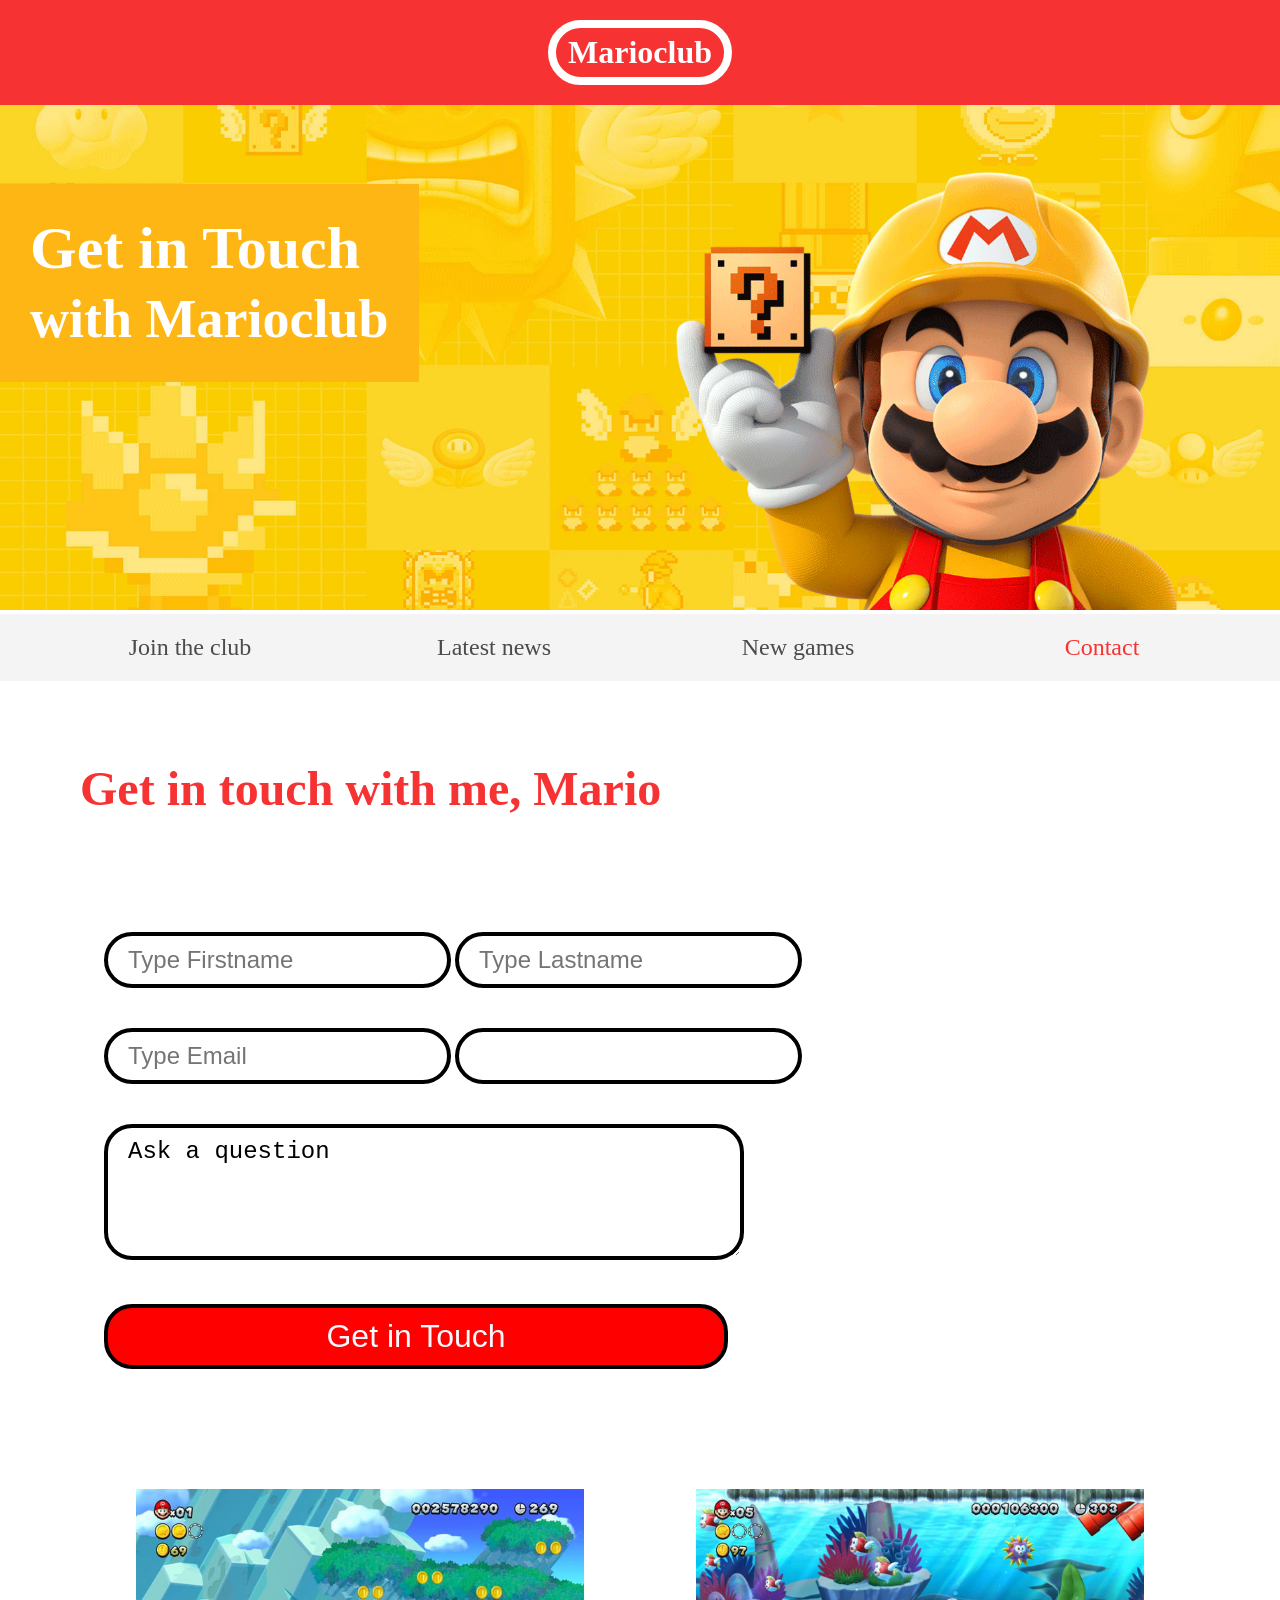
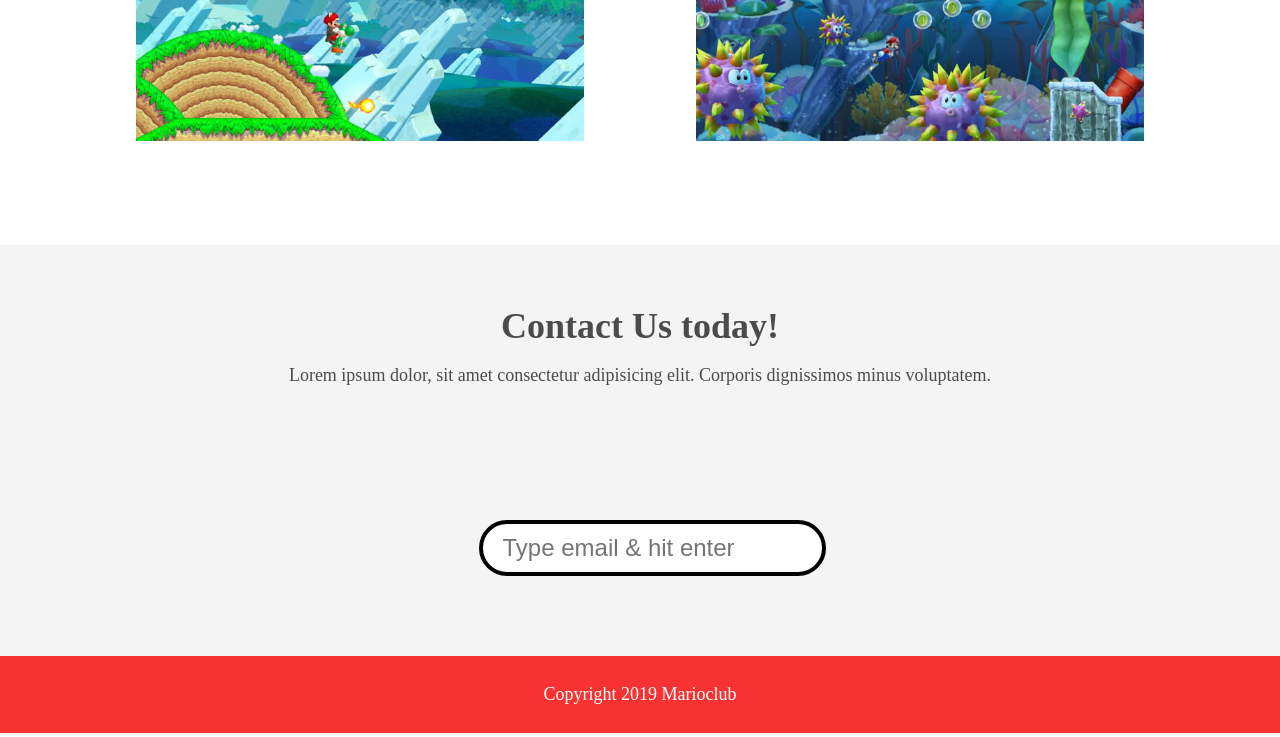
==== contact.html @ c67f836b "first commit" ====
<!DOCTYPE html>
<html lang="en">

<head>
    <meta name="viewport" content="width=device-width, initial-scale=1.0">
    <link rel="shortcut icon" href="img/favicon.ico" type="image/x-icon">
    <link rel="icon" href="img/favicon.ico" type="image/x-icon">
    <link rel="stylesheet" href="css/style.css">
    <title>Marioclub Contact</title>
</head>

<body>
    <header>
        <a href="index.html">
            <h1>Marioclub</h1>
        </a>
    </header>
    <section class="banner">
        <img src="img/banner.jpg" alt="marioclub welcome banner">
        <div class="welcome">
            <h2>Get in Touch<br><span>with Marioclub</span></h2>
        </div>
    </section>
    <nav class="main-nav">
        <ul>
            <li><a href="index.html">Join the club</a></li>
            <li><a href="news.html">Latest news</a></li>
            <li><a href="games.html">New games</a></li>
            <li><a href="contact.html" class="join">Contact</a></li>
        </ul>
    </nav>
    <main>
        <article>
            <h2>Get in touch with me, Mario</h2>
            <form>
                <input type="text" name="fname" placeholder="Type Firstname" required>
                <input type="text" name="lname" placeholder="Type Lastname" required><br />
                <input type="email" name="mail" placeholder="Type Email" required>
                <input list="countries" name="country" id="country">
                <datalist id="countries">
                    <option value="Albania">
                    <option value="Austria">
                    <option value="Belarus">
                    <option value="Belgium">
                    <option value="Bosnia">
                    <option value="Bulgaria">
                    <option value="Croatia">
                    <option value="Czech Republic">
                    <option value="Denmark">
                    <option value="Finland">
                    <option value="France">
                    <option value="Georgia">
                    <option value="Germany">
                    <option value="Greece">
                    <option value="Hungary">
                    <option value="Ireland">
                    <option value="Italy">
                    <option value="Kazakhstan">
                    <option value="Lithuania">
                    <option value="Netherlands">
                    <option value="Norway">
                    <option value="Poland">
                    <option value="Portugal">
                    <option value="Romania">
                    <option value="Russia">
                    <option value="Serbia">
                    <option value="Slovakia">
                    <option value="Spain">
                    <option value="Turkey">
                    <option value="Sweden">
                    <option value="Switzerland">
                    <option value="Ukraine">
                    <option value="United Kingdom">
                </datalist>
                <br />
                <textarea name="question" rows="4" cols="40" placeholder="Ask a question...">Ask a question</textarea>
                <input type="submit" value="Get in Touch">
            </form>
        </article>
        <ul class="images">
            <li><img src="img/thumb-1.jpg" alt="mario thumbnail 1"></li>
            <li><img src="img/thumb-2.jpg" alt="mario thumbnail 2"></li>
        </ul>
    </main>
    <section class="join">
        <h2>Contact Us today!</h2>
        <p>Lorem ipsum dolor, sit amet consectetur adipisicing elit. Corporis dignissimos minus voluptatem.</p>
        <form>
            <input type="email" name="email" placeholder="Type email & hit enter" required>
        </form>

    </section>
    <footer>
        <p class="copyright">Copyright 2019 Marioclub</p>
    </footer>
</body>

</html>
---- css/style.css ----
body, ul, li, h1, h2, a{
    margin: 0;
    padding: 0;
    font-family: tahoma;
  }
  p{
    font-size: 18px;
  }
  header{
    background-color: #F63232;
    padding: 20px 0;
    text-align: center;
    position: fixed;
    width: 100%;
    top: 0;
    left: 0;
    z-index: 1;
  }
  header h1{
    color: white;
    border: 8px solid white;
    display: inline-block;
    padding: 6px 12px;
    border-radius: 36px;
  }
  .banner{
    position: relative;
  }
  .banner img{
    width: 100%;
  }
  .banner .welcome{
    background:#FEB614;
    color: white;
    padding: 30px;
    font-size: 60px;
    position: absolute;
    left: 0;
    top: 30%;
  } 
  .banner .welcome span{
    font-size: 0.9em;
  }
  nav{
    background: #F4F4F4;
    padding: 20px;
    position: -webkit-sticky;
    position: sticky;
    top: 106px;
    z-index: 1;
  }
  nav ul{
    white-space: nowrap;
    max-width: 1200px;
    margin: 0 auto;
    text-align: center;
  }
  nav li{
    width: 25%;
    display: inline-block;
    font-size: 24px;
  }
  nav li a{
    text-decoration: none;
    color: #4B4B4B;
  }
  nav li a:hover{
    text-decoration: underline;
  }
  nav li a.join{
    color: #F63232;
  }
  main{
    max-width: 100%;
    width: 1200px;
    margin: 80px auto;
    padding: 0 40px;
    -webkit-box-sizing: border-box;
    box-sizing: border-box;
  }
  article h2{
    color: #F63232;
    font-size: 48px;
  }
  article p{
    line-height: 2em;
    color: #4B4B4B;
  }
  article p::first-line{
    font-weight: bold;
    font-size: 1.2em;
  }
  .images{
    text-align: center;
    margin: 80px 0;
    white-space: nowrap;
  }
  .images li{
    display: inline-block;
    list-style-type: none;
    width: 40%;
    margin: 20px 5%;
    position: relative;
  }
  .images li:hover{
    top: -4px;
  }
  .images li img{
    max-width: 100%;
  }
  .images {
    display: -webkit-box;
    display: -ms-flexbox;
    display: flex;
    -ms-flex-wrap: wrap;
    flex-wrap: wrap;
  }
  
  .coverimage li {
    -webkit-box-flex: 1;
    -ms-flex: 0 0 50%;
    flex: 0 0 50%; /* explanation below */
    margin: 5px;
    height: 100px;
    
  }
  
  section.join{
    background: #F4F4F4;
    text-align: center;
    padding: 60px 20px;
    color: #4B4B4B;
  }
  section.join h2{
    font-size: 36px;
  }
  form {
      padding-left: 1.5rem;
      padding-top: 6rem;
  }
  
  form input{
    margin: 20px 0;
    padding: 10px 20px;
    font-size: 24px;
    border-radius: 28px;
    border: 4px solid black;
  }
  
  form textarea{
    margin: 20px 0;
    padding: 10px 20px;
    font-size: 24px;
    border-radius: 28px;
    border: 4px solid black;
  }
  form input:focus{
    border: 4px dashed #4B4B4B;
    outline: none;
  }
  form textarea:focus{
    border: 4px dashed #4B4B4B;
    outline: none;
  }
  form input:valid{
    border: 4px solid #000000;
  }
  input[type="submit"] {
      width: 39rem;
      background-color: red;
      font-size: xx-large;
      color: ghostwhite;
  }
  input[type="submit"]:focus {
      border: 4px dashed ghostwhite;
      outline: none
  }
  footer{
    background: #F63232;
    color: white;
    padding: 10px;
    text-align: center;
  }
  
  /* responsive styles */
  
  @media screen and (max-width: 1400px){
  
    .banner .welcome{
      font-size: 40px;
    }
  
  }
  
  @media screen and (max-width: 960px){
  
    .banner .welcome{
      font-size: 28px;
    }
    nav li{
      font-size: 18px;
    }
  
  }
  
  @media screen and (max-width: 700px){
  
    .banner .welcome{
      font-size: 20px;
      position: relative;
      text-align: center;
    }
    .banner .welcome br{
      display: none;
    }
    .banner .welcome span{
      font-size: 1em;
    }
    nav li{
      font-size: 18px;
    }
    .images li{
      width: 100%;
      display: block;
      margin: 20px auto;
    }
  
  }
  
  @media screen and (max-width: 560px){
  
    .banner .welcome{
      font-size: 20px;
      position: relative;
      text-align: center;
    }
    .banner .welcome br{
      display: none;
    }
    .banner .welcome span{
      font-size: 1em;
    }
    nav li{
      display: block;
      width: 100%;
      margin: 12px 0;
    }
    article h2{
      font-size: 36px;
    }
    header, nav{
      position: relative;
      top: 0;
    }
    
  
  }
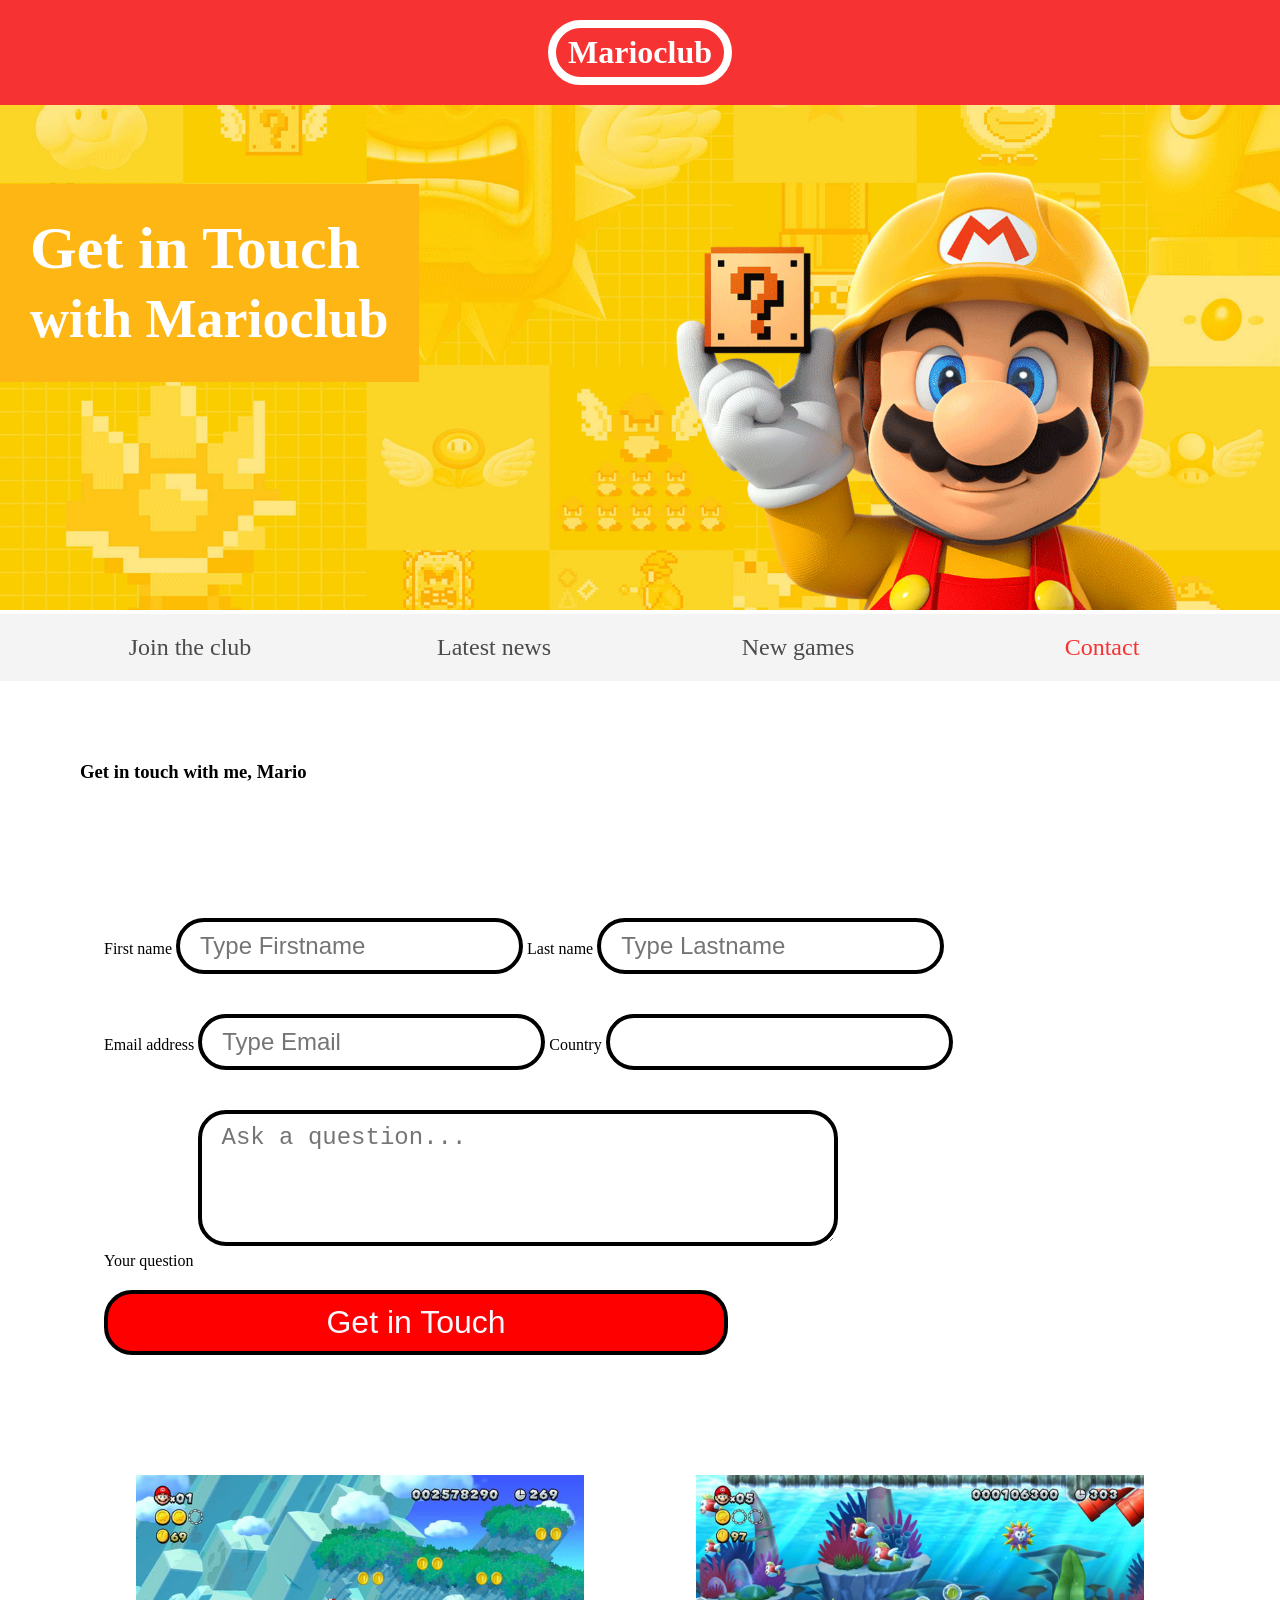
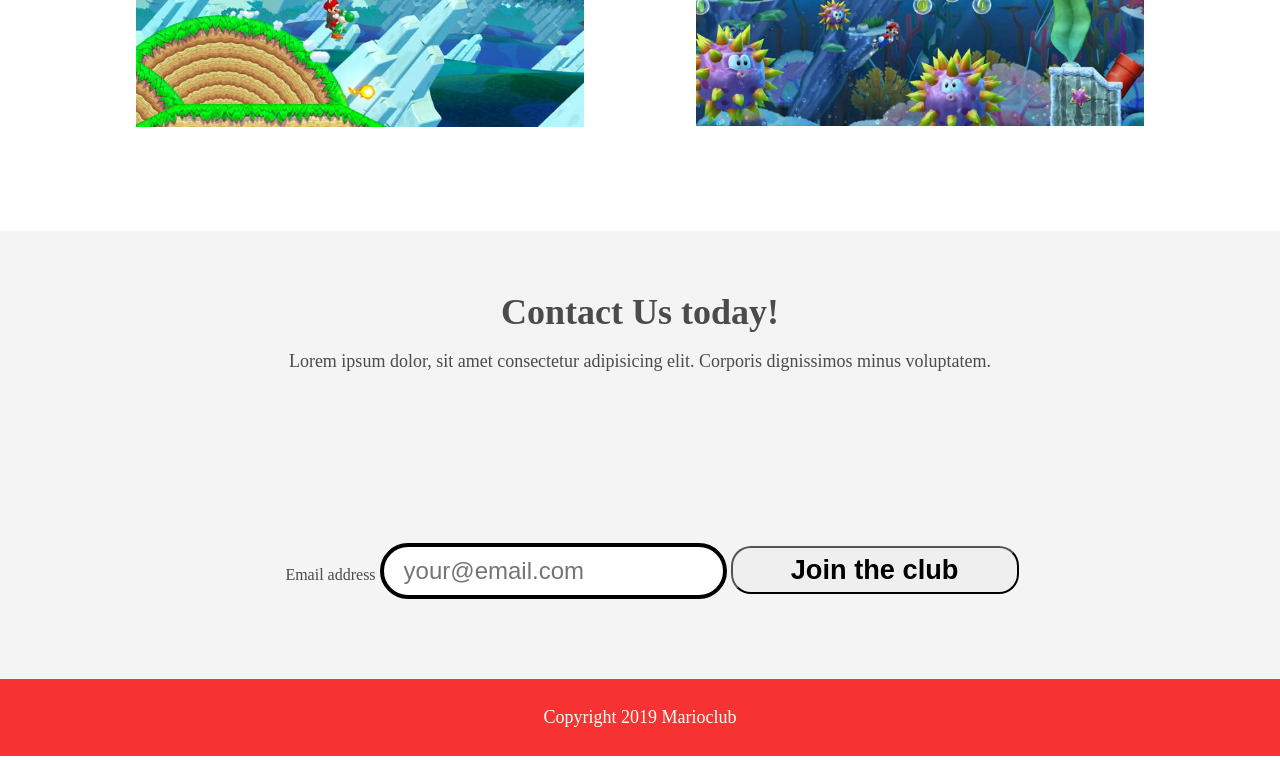
==== commit f742a352: "fix: resolve all WCAG 2.1 AA accessibility issues across all pages Fixes 8 accessibility issues iden" ====
--- a/contact.html
+++ b/contact.html
@@ -21,7 +21,7 @@
             <h2>Get in Touch<br><span>with Marioclub</span></h2>
         </div>
     </section>
-    <nav class="main-nav">
+    <nav class="main-nav" aria-label="Main navigation">
         <ul>
             <li><a href="index.html">Join the club</a></li>
             <li><a href="news.html">Latest news</a></li>
@@ -31,11 +31,15 @@
     </nav>
     <main>
         <article>
-            <h2>Get in touch with me, Mario</h2>
+            <h3>Get in touch with me, Mario</h3>
             <form>
-                <input type="text" name="fname" placeholder="Type Firstname" required>
-                <input type="text" name="lname" placeholder="Type Lastname" required><br />
-                <input type="email" name="mail" placeholder="Type Email" required>
+                <label for="fname">First name</label>
+                <input type="text" id="fname" name="fname" placeholder="Type Firstname" required>
+                <label for="lname">Last name</label>
+                <input type="text" id="lname" name="lname" placeholder="Type Lastname" required><br />
+                <label for="mail">Email address</label>
+                <input type="email" id="mail" name="mail" placeholder="Type Email" required>
+                <label for="country">Country</label>
                 <input list="countries" name="country" id="country">
                 <datalist id="countries">
                     <option value="Albania">
@@ -73,20 +77,23 @@
                     <option value="United Kingdom">
                 </datalist>
                 <br />
-                <textarea name="question" rows="4" cols="40" placeholder="Ask a question...">Ask a question</textarea>
+                <label for="question">Your question</label>
+                <textarea id="question" name="question" rows="4" cols="40" placeholder="Ask a question..."></textarea>
                 <input type="submit" value="Get in Touch">
             </form>
         </article>
         <ul class="images">
-            <li><img src="img/thumb-1.jpg" alt="mario thumbnail 1"></li>
-            <li><img src="img/thumb-2.jpg" alt="mario thumbnail 2"></li>
+            <li><img src="img/thumb-1.jpg" alt="Mario rides on Yoshi’s back as they jump toward floating coins"></li>
+            <li><img src="img/thumb-2.jpg" alt="Mario swims through an underwater level filled with coins, colorful coral, pipes, fish enemies, and large spiked sea creatures"></li>
         </ul>
     </main>
-    <section class="join">
-        <h2>Contact Us today!</h2>
+    <section class="join" aria-labelledby="join-heading">
+        <h2 id="join-heading">Contact Us today!</h2>
         <p>Lorem ipsum dolor, sit amet consectetur adipisicing elit. Corporis dignissimos minus voluptatem.</p>
         <form>
-            <input type="email" name="email" placeholder="Type email & hit enter" required>
+            <label for="email-signup">Email address</label>
+            <input type="email" id="email-signup" name="email" placeholder="your@email.com" required>
+            <button class="join-mario-club-btn" type="submit">Join the club</button>
         </form>
 
     </section>
--- a/css/style.css
+++ b/css/style.css
@@ -182,6 +182,15 @@
     text-align: center;
   }
   
+ button.join-mario-club-btn {
+    width: 18rem;
+    height: 3rem;
+    border-radius: 20px;
+    text-align: center;
+    font-size: 1.7rem;
+    font-weight: bolder;
+    margin-top: 5%;
+}
   /* responsive styles */
   
   @media screen and (max-width: 1400px){
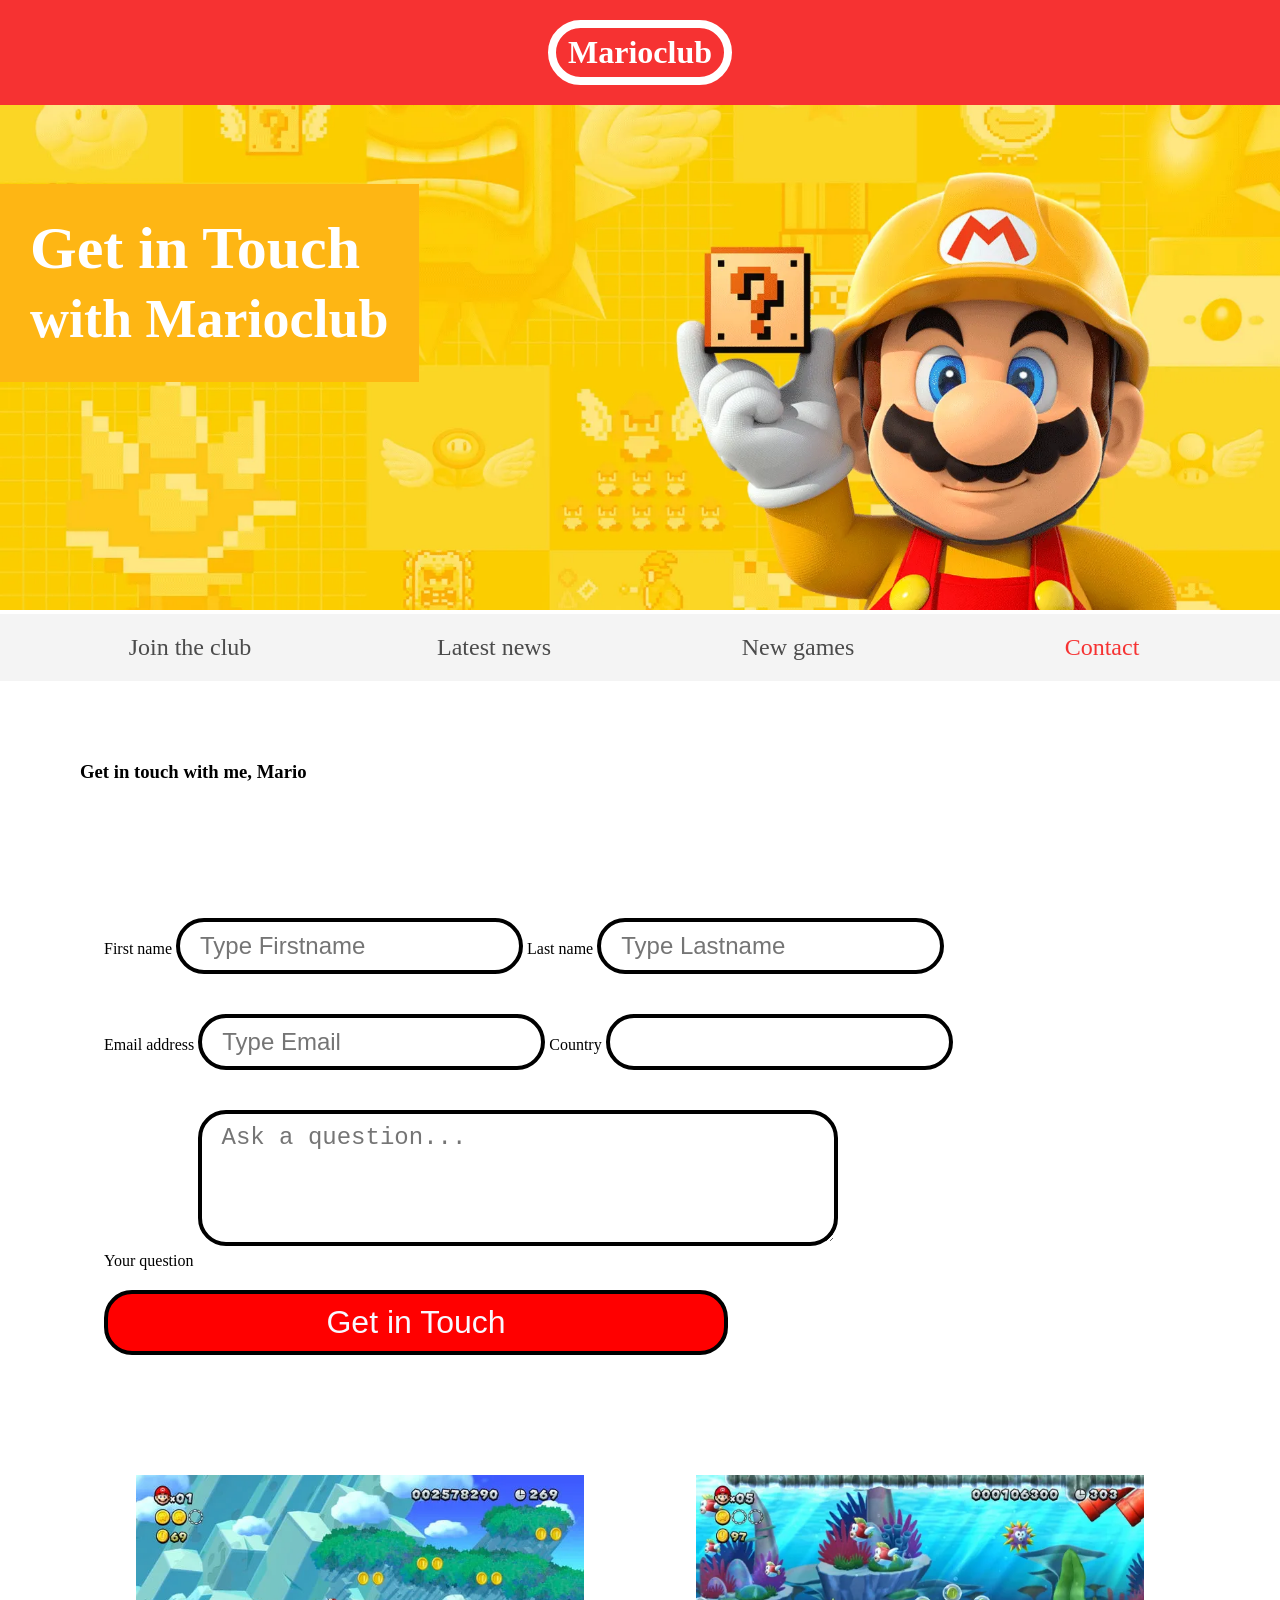
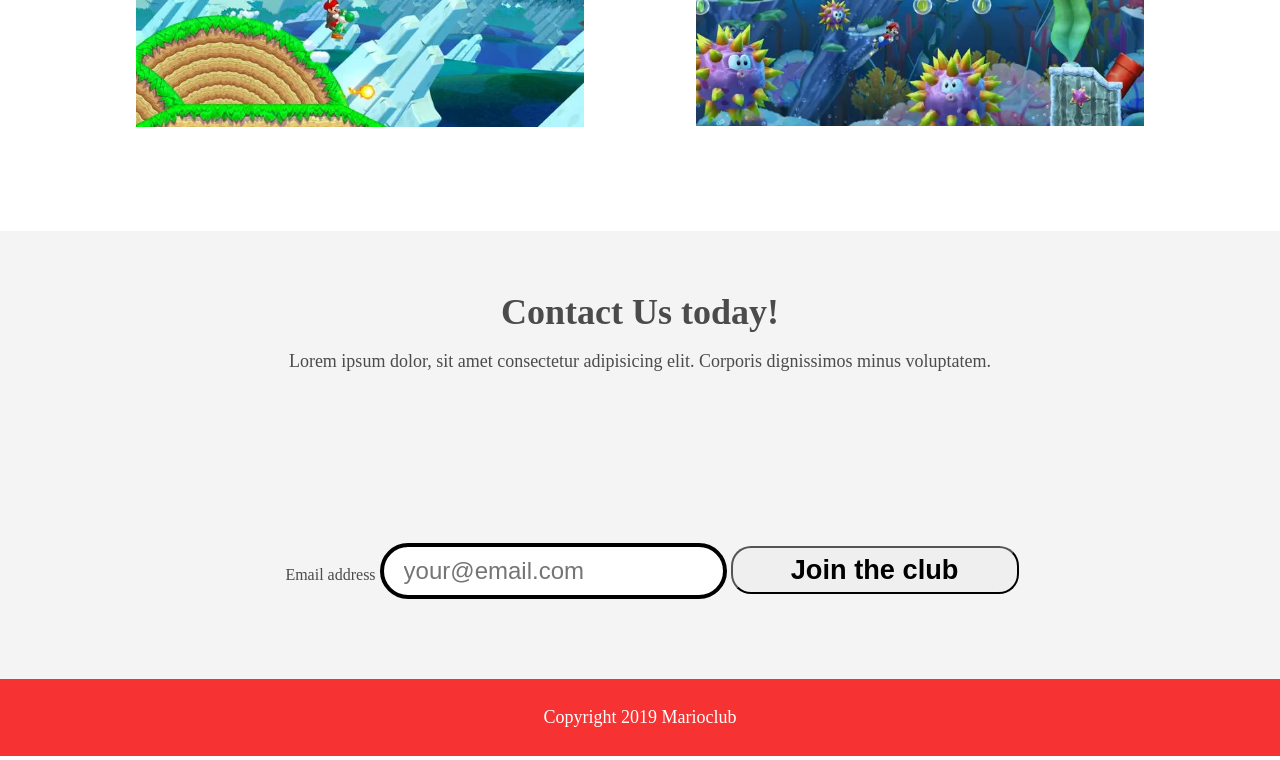
==== commit 2757ef31: "Fixes 7 performance issues identified by web performance audit.  Changes made: - Convert all JPG ima" ====
--- a/contact.html
+++ b/contact.html
@@ -3,8 +3,8 @@
 
 <head>
     <meta name="viewport" content="width=device-width, initial-scale=1.0">
+    <meta charset="utf-8">
     <link rel="shortcut icon" href="img/favicon.ico" type="image/x-icon">
-    <link rel="icon" href="img/favicon.ico" type="image/x-icon">
     <link rel="stylesheet" href="css/style.css">
     <title>Marioclub Contact</title>
 </head>
@@ -16,7 +16,7 @@
         </a>
     </header>
     <section class="banner">
-        <img src="img/banner.jpg" alt="marioclub welcome banner">
+        <img src="img/banner.webp" alt="marioclub welcome banner">
         <div class="welcome">
             <h2>Get in Touch<br><span>with Marioclub</span></h2>
         </div>
@@ -83,8 +83,8 @@
             </form>
         </article>
         <ul class="images">
-            <li><img src="img/thumb-1.jpg" alt="Mario rides on Yoshi’s back as they jump toward floating coins"></li>
-            <li><img src="img/thumb-2.jpg" alt="Mario swims through an underwater level filled with coins, colorful coral, pipes, fish enemies, and large spiked sea creatures"></li>
+            <li><img src="img/thumb-1.webp" alt="Mario rides on Yoshi’s back as they jump toward floating coins"></li>
+            <li><img src="img/thumb-2.webp" alt="Mario swims through an underwater level filled with coins, colorful coral, pipes, fish enemies, and large spiked sea creatures"></li>
         </ul>
     </main>
     <section class="join" aria-labelledby="join-heading">
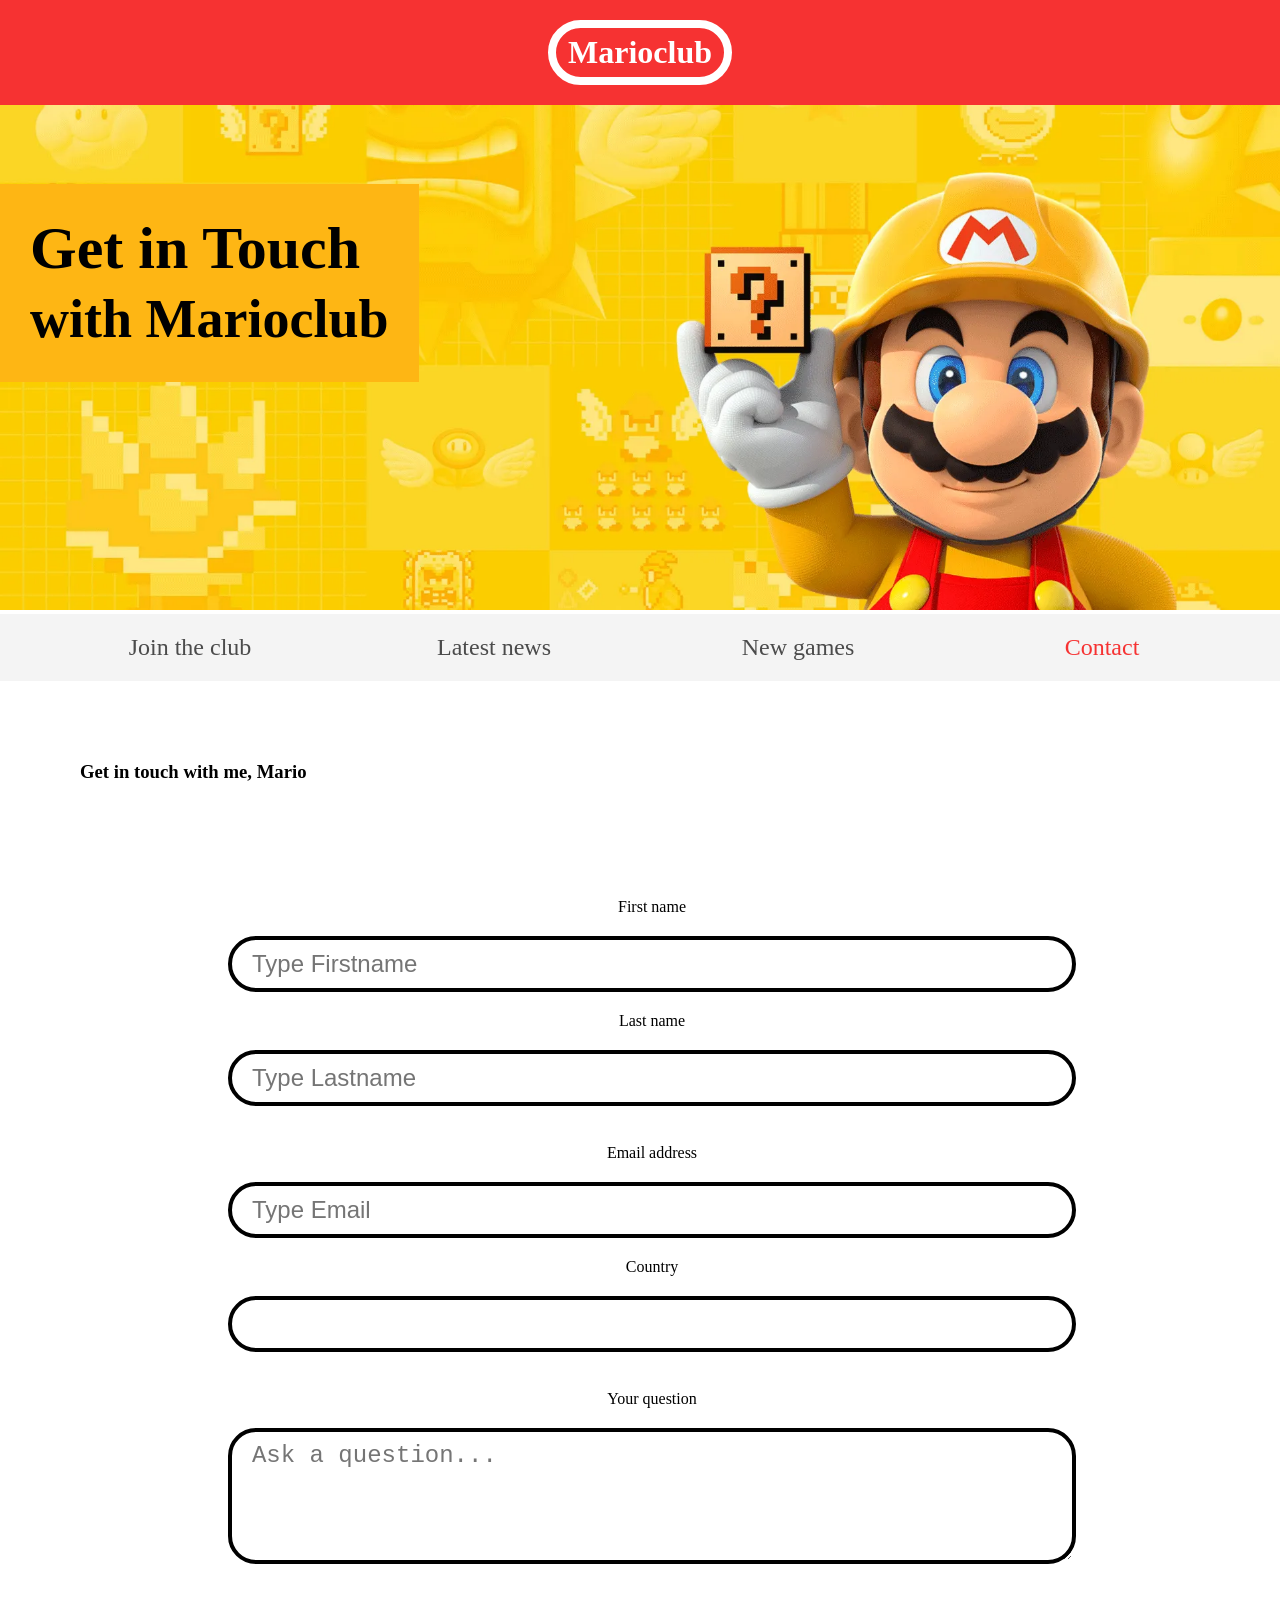
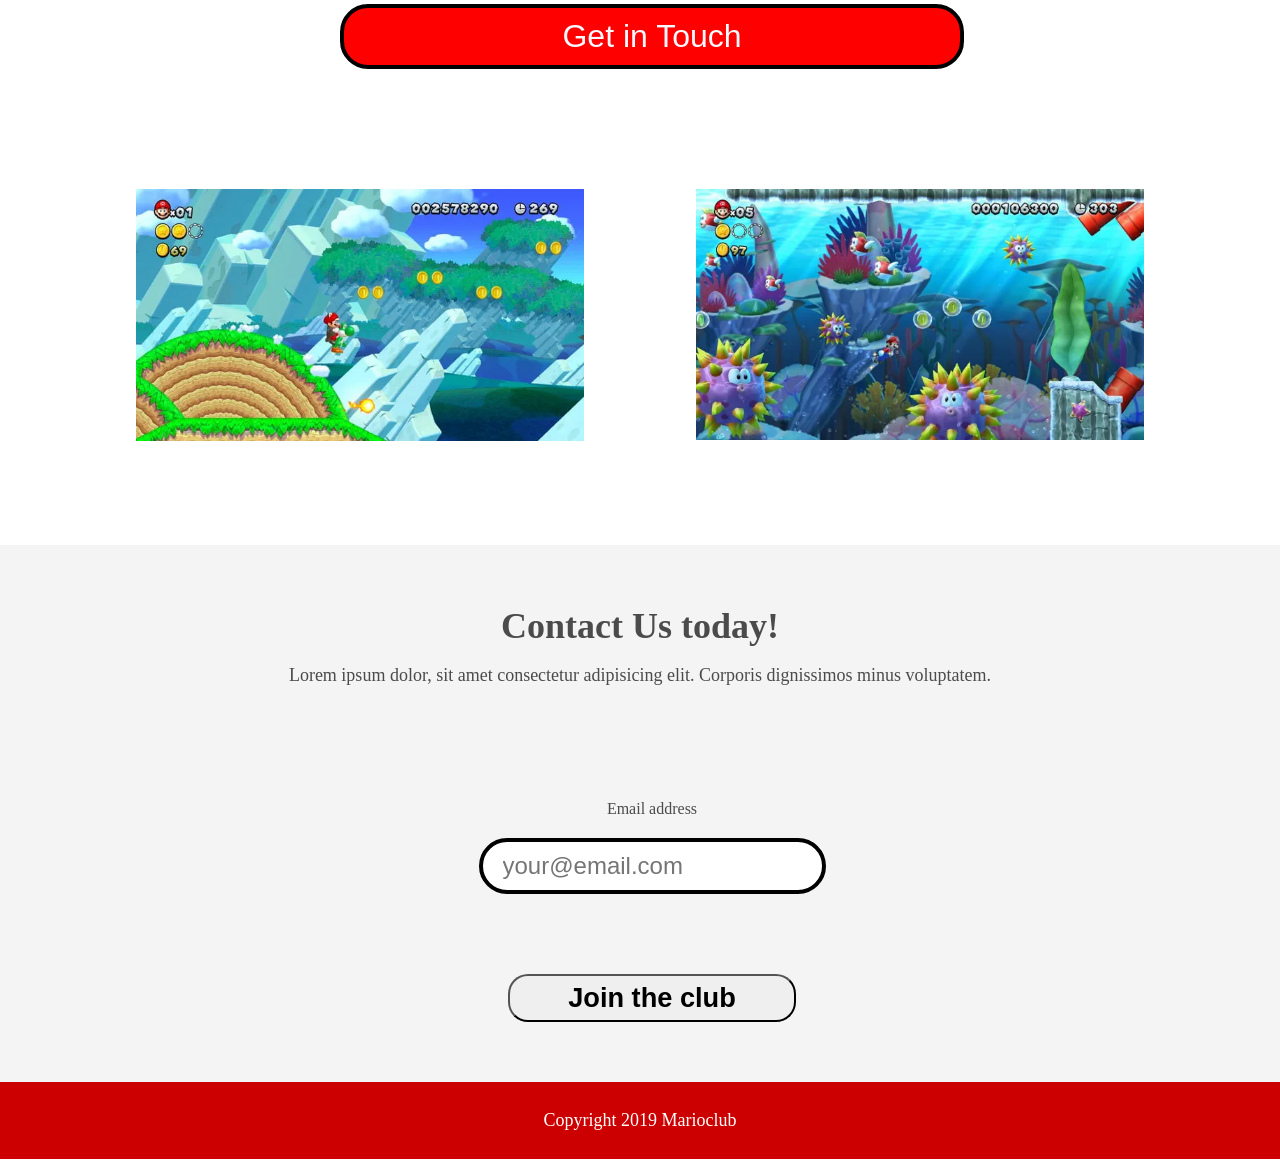
==== commit 5a372433: "responsive: I've updated the style.css and contact.html file Responsiveness updates related to the c" ====
--- a/contact.html
+++ b/contact.html
@@ -34,13 +34,13 @@
             <h3>Get in touch with me, Mario</h3>
             <form>
                 <label for="fname">First name</label>
-                <input type="text" id="fname" name="fname" placeholder="Type Firstname" required>
+                <input class="input-fields" type="text" id="fname" name="fname" placeholder="Type Firstname" required>
                 <label for="lname">Last name</label>
-                <input type="text" id="lname" name="lname" placeholder="Type Lastname" required><br />
+                <input class="input-fields" type="text" id="lname" name="lname" placeholder="Type Lastname" required><br />
                 <label for="mail">Email address</label>
-                <input type="email" id="mail" name="mail" placeholder="Type Email" required>
+                <input class="input-fields" type="email" id="mail" name="mail" placeholder="Type Email" required>
                 <label for="country">Country</label>
-                <input list="countries" name="country" id="country">
+                <input class="input-fields" list="countries" name="country" id="country">
                 <datalist id="countries">
                     <option value="Albania">
                     <option value="Austria">
--- a/css/style.css
+++ b/css/style.css
@@ -31,7 +31,7 @@
   }
   .banner .welcome{
     background:#FEB614;
-    color: white;
+    color: #000000;
     padding: 30px;
     font-size: 60px;
     position: absolute;
@@ -131,14 +131,22 @@
     padding: 60px 20px;
     color: #4B4B4B;
   }
+
   section.join h2{
     font-size: 36px;
   }
+
   form {
-      padding-left: 1.5rem;
-      padding-top: 6rem;
-  }
-  
+    padding-left: 1.5rem;
+    padding-top: 6rem;
+    display: flex;
+    padding-top: 6rem;
+    flex-direction: column;
+    align-items: center;
+    justify-content: center;
+    align-content: center;
+}
+
   form input{
     margin: 20px 0;
     padding: 10px 20px;
@@ -153,18 +161,27 @@
     font-size: 24px;
     border-radius: 28px;
     border: 4px solid black;
-  }
+    width: 73%;
+  }
+
   form input:focus{
     border: 4px dashed #4B4B4B;
     outline: none;
   }
+
   form textarea:focus{
     border: 4px dashed #4B4B4B;
     outline: none;
   }
+
   form input:valid{
     border: 4px solid #000000;
   }
+
+  .input-fields {
+    width: 73%;
+}
+
   input[type="submit"] {
       width: 39rem;
       background-color: red;
@@ -176,7 +193,7 @@
       outline: none
   }
   footer{
-    background: #F63232;
+    background: #CC0000;
     color: white;
     padding: 10px;
     text-align: center;
@@ -209,7 +226,10 @@
     nav li{
       font-size: 18px;
     }
-  
+    nav li a.join {
+      color: #CC0000;
+    }
+
   }
   
   @media screen and (max-width: 700px){
